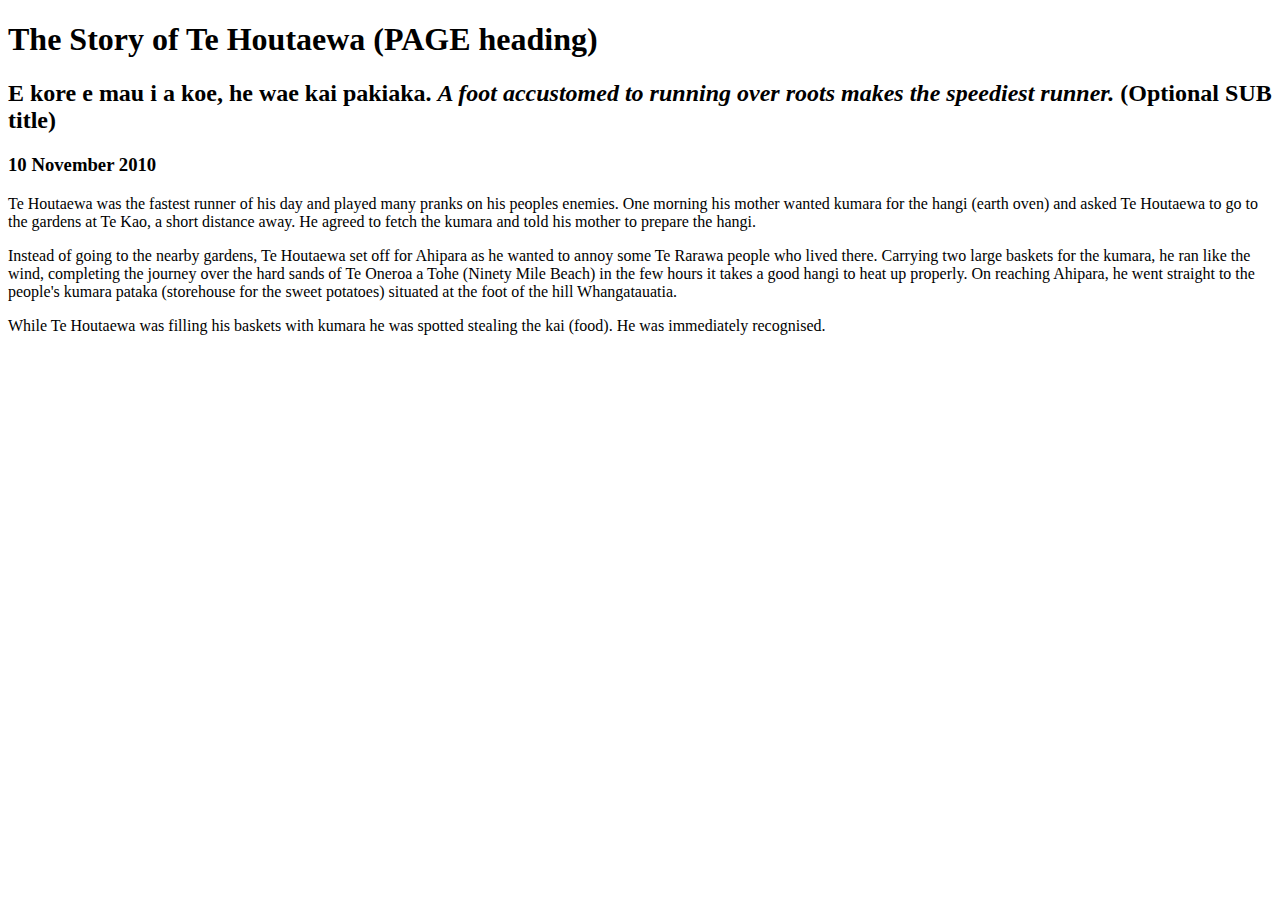
==== blog/sprint1-technical.html @ 58751029 "Add story of Te Houtaewa" ====
<!DOCTYPE html>
<html>
  <head>
    <title>Stories and Legends (PAGE title) </title>
    <meta charset="UTF-8">
    <link href="your-stylesheet-link-here.css" rel="stylesheet" type="text/css">
  </head>
  
  <body>
    <h1>The Story of Te Houtaewa (PAGE heading)</h1>
    <h2>E kore e mau i a koe, he wae kai pakiaka. <em>A foot accustomed to running over roots makes the speediest runner.</em> (Optional SUB title) </h2>
    <h3>10 November 2010</h3>
    
    <p>
      Te Houtaewa was the fastest runner of his day and played many pranks on his peoples enemies. One morning his mother wanted kumara for the hangi (earth oven) and asked Te Houtaewa to go to the gardens at Te Kao, a short distance away. He agreed to fetch the kumara and told his mother to prepare the hangi.
    </p>
    <p>
      Instead of going to the nearby gardens, Te Houtaewa set off for Ahipara as he wanted to annoy some Te Rarawa people who lived there. Carrying two large baskets for the kumara, he ran like the wind, completing the journey over the hard sands of Te Oneroa a Tohe (Ninety Mile Beach) in the few hours it takes a good hangi to heat up properly. On reaching Ahipara, he went straight to the people's kumara pataka (storehouse for the sweet potatoes) situated at the foot of the hill Whangatauatia.
    </p>
    <p>
      While Te Houtaewa was filling his baskets with kumara he was spotted stealing the kai (food). He was immediately recognised.
    </p>
    
    <!-- this is a comment. -->
  
  </body>
</html>
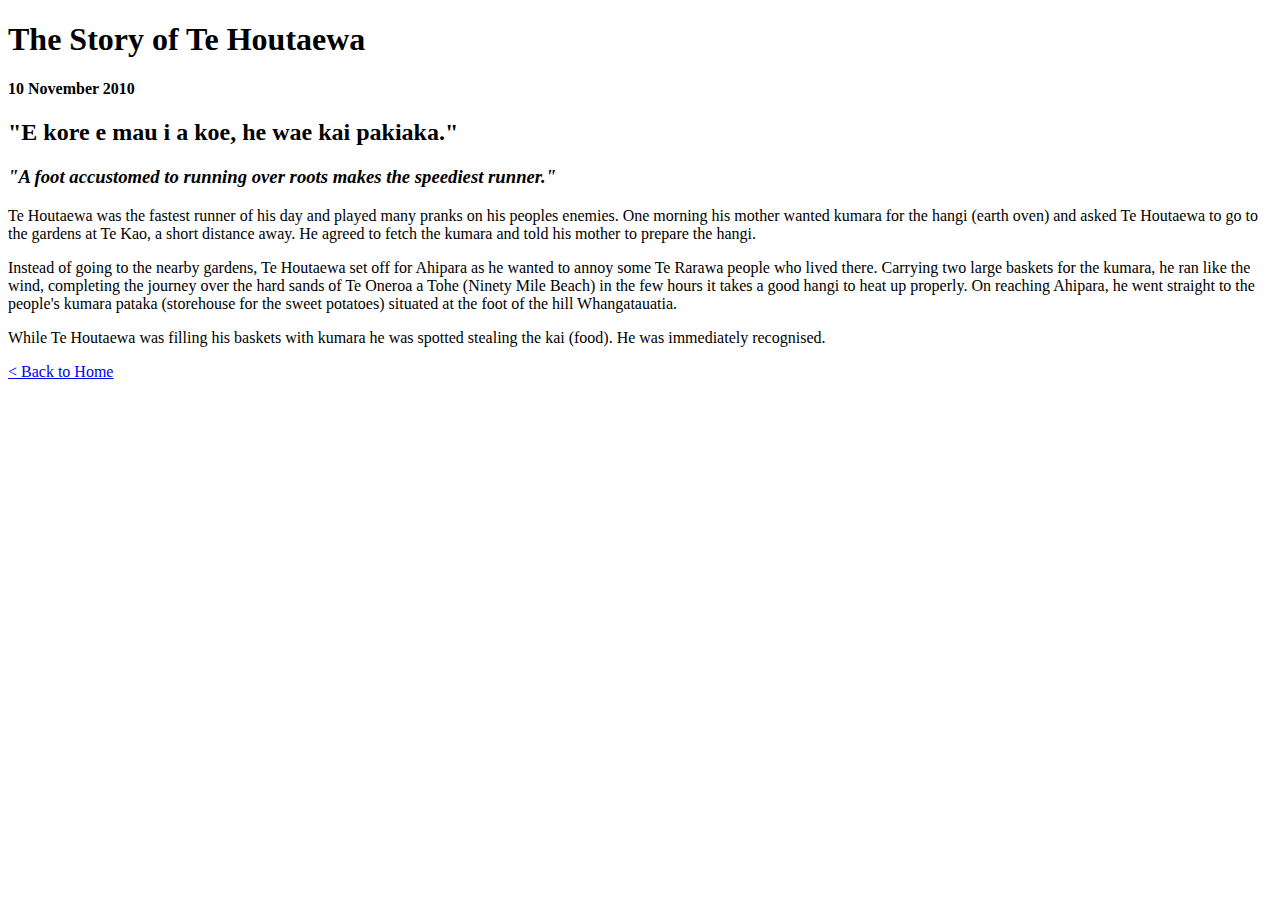
==== commit 41c43712: "Add in meta name and http equiv" ====
--- a/blog/sprint1-technical.html
+++ b/blog/sprint1-technical.html
@@ -1,16 +1,19 @@
 <!DOCTYPE html>
-<html>
+<html lang="en"></html>
   <head>
-    <title>Stories and Legends (PAGE title) </title>
+    <title>Stories and Legends </title>
     <meta charset="UTF-8">
-    <link href="your-stylesheet-link-here.css" rel="stylesheet" type="text/css">
+    <meta name="viewport" content="width=device-width, initial-scale=1.0">
+    <meta http-equiv="X-UA-Compatible" content="ie=edge">
+    <link href="main.css" rel="stylesheet" type="text/css">
+    <link href="https://fonts.googleapis.com/css?family=Poppins&display=swap" rel="stylesheet">
   </head>
   
   <body>
-    <h1>The Story of Te Houtaewa (PAGE heading)</h1>
-    <h2>E kore e mau i a koe, he wae kai pakiaka. <em>A foot accustomed to running over roots makes the speediest runner.</em> (Optional SUB title) </h2>
-    <h3>10 November 2010</h3>
-    
+    <div id="layer"><h1>The Story of Te Houtaewa </h1> 
+    <h4>10 November 2010 </h4>
+    <h2>"E kore e mau i a koe, he wae kai pakiaka."
+    <h3> <em>"A foot accustomed to running over roots makes the speediest runner."</em> </h3>
     <p>
       Te Houtaewa was the fastest runner of his day and played many pranks on his peoples enemies. One morning his mother wanted kumara for the hangi (earth oven) and asked Te Houtaewa to go to the gardens at Te Kao, a short distance away. He agreed to fetch the kumara and told his mother to prepare the hangi.
     </p>
@@ -20,8 +23,8 @@
     <p>
       While Te Houtaewa was filling his baskets with kumara he was spotted stealing the kai (food). He was immediately recognised.
     </p>
-    
-    <!-- this is a comment. -->
+    <a href="https://lorenzo-joseph-fernandez-19.github.io/lorenzo-joseph-fernnadez-19.github.io/"> < Back to Home</a>
+  </div>
   
   </body>
 </html>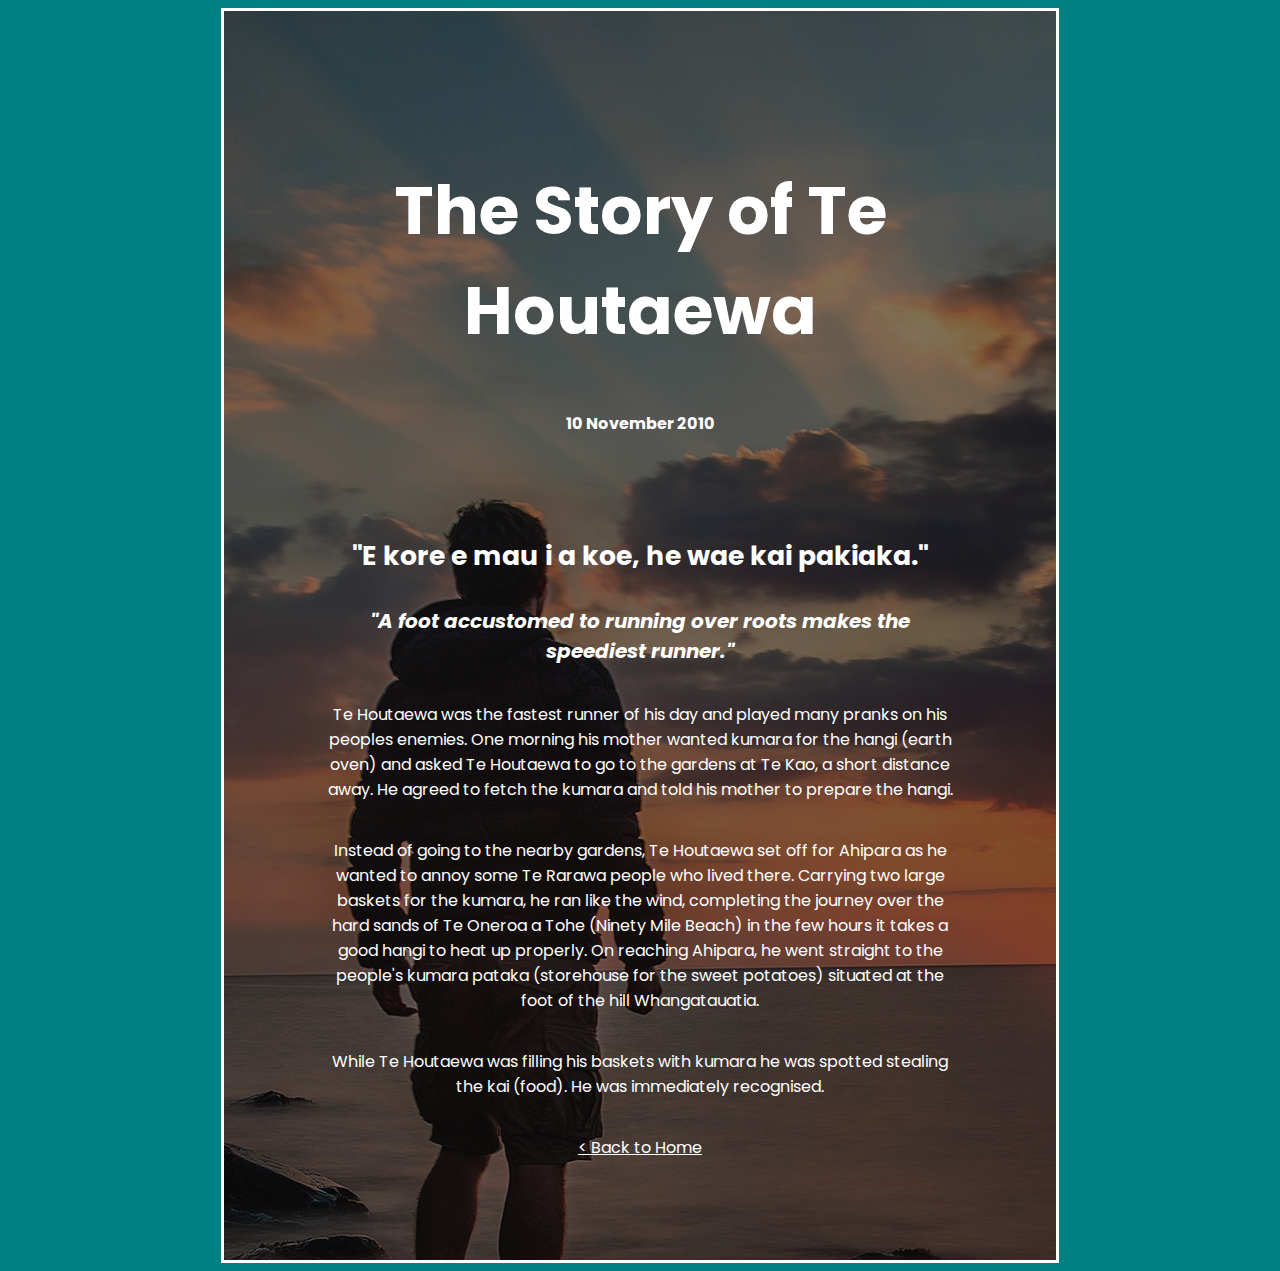
==== commit 78d6e04f: "Add Sprint 1 Technical Page" ====
--- a/blog/sprint1-technical.html
+++ b/blog/sprint1-technical.html
@@ -1,14 +1,12 @@
 <!DOCTYPE html>
-<html lang="en"></html>
+<html>
   <head>
     <title>Stories and Legends </title>
     <meta charset="UTF-8">
-    <meta name="viewport" content="width=device-width, initial-scale=1.0">
-    <meta http-equiv="X-UA-Compatible" content="ie=edge">
     <link href="main.css" rel="stylesheet" type="text/css">
     <link href="https://fonts.googleapis.com/css?family=Poppins&display=swap" rel="stylesheet">
   </head>
-  
+
   <body>
     <div id="layer"><h1>The Story of Te Houtaewa </h1> 
     <h4>10 November 2010 </h4>
@@ -25,6 +23,6 @@
     </p>
     <a href="https://lorenzo-joseph-fernandez-19.github.io/lorenzo-joseph-fernnadez-19.github.io/"> < Back to Home</a>
   </div>
-  
+
   </body>
 </html>--- a/blog/main.css
+++ b/blog/main.css
@@ -0,0 +1,53 @@
+body {
+    background-color: 	#008080;
+    text-align: center;
+    color: white;
+    font-family: 'Poppins', sans-serif; 
+}
+
+div {
+    padding: 100px;
+    margin:auto; 
+    background-image: url("sunset.jpg");
+    border: white 3px solid;
+}
+
+h1 {
+    font-size: 50pt;
+    padding: 50px;
+    margin: 0px;
+}
+
+h2 {
+    font-size: 20pt;
+    padding-bottom: 10px;
+    margin: 0px;
+}
+
+h3 {
+    font-size: 15pt;
+    padding: 20px;
+    margin: auto;
+}
+
+h4 {
+    padding-bottom: 100px;
+    margin: 0px;
+}
+
+#layer {
+    display: table;
+    width: 50%;
+    background: linear-gradient(rgba(0, 0, 0, 0.5), rgba(0, 0, 0, 0.5)), url("sunset.jpg");
+    background-position: center top;
+    height: 350px;
+    color: white;
+  }
+
+  p {
+      padding-bottom: 20px;
+  }
+  
+  a {
+      color: white;
+  }